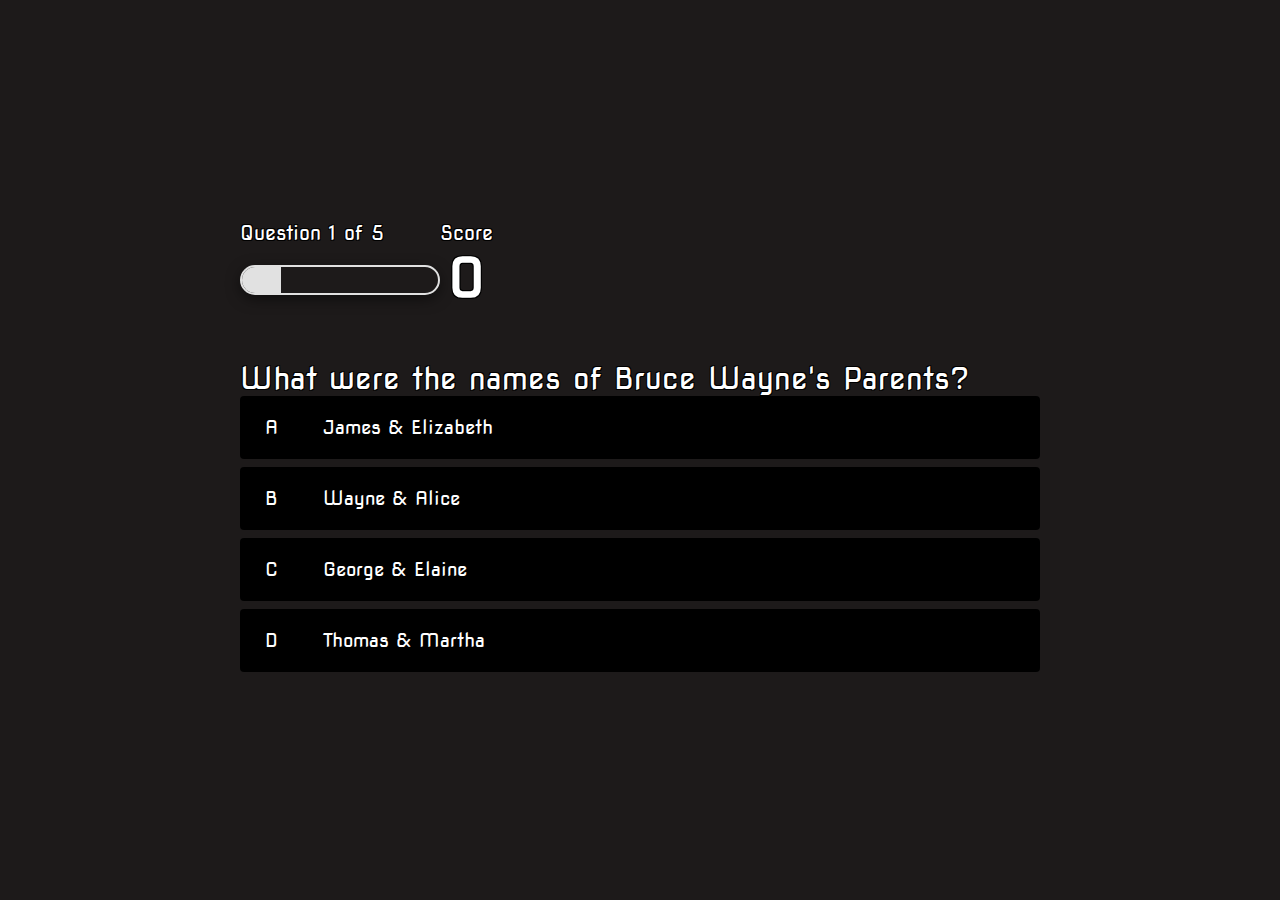
==== batman.html @ e82d9b58 "commit" ====
<!DOCTYPE html>
<html lang="en">

<head>
    <meta charset="UTF-8">
    <meta http-equiv="X-UA-Compatible" content="IE=edge">
    <meta name="viewport" content="width=device-width, initial-scale=1.0">
    <title>Quiz Page</title>
    <link rel="stylesheet" href="css/index.css">
    <link rel="stylesheet" href="css/batman.css">
</head>

<body>
    <div class="container">
        <div id="game" class="justify-center flex-column">
            <div id="hud">
                <div class="hud-item">
                    <p id="progressText" class="hud-prefex">
                        Question
                    </p>
                    <div id="progressBar">
                        <div id="progressBarFull"></div>
                    </div>
                </div>
                <div class="hud-item">
                    <p class="hud-prefix">
                        Score
                    </p>
                    <h1 class="hud-main-text" id="score">
                        0
                    </h1>
                </div>
            </div>
            <div id="question">
                <h1>What is the answer to this question?</h1>
            </div>
            <div class="choice-container">
                <p class="choice-prefix">A</p>
                <p class="choice-text" data-number="1">Choice</p>
            </div>
            <div class="choice-container">
                <p class="choice-prefix">B</p>
                <p class="choice-text" data-number="2">Choice</p>
            </div>
            <div class="choice-container">
                <p class="choice-prefix">C</p>
                <p class="choice-text" data-number="3">Choice</p>
            </div>
            <div class="choice-container">
                <p class="choice-prefix">D</p>
                <p class="choice-text" data-number="4">Choice</p>
            </div>
        </div>
    </div>
    <script src="js/batman.js"></script>
</body>

</html>
---- css/index.css ----
@import url('https://fonts.googleapis.com/css2?family=Nova+Square&display=swap');
:root {
    background-color: rgb(29, 26, 26);
}

* {
    box-sizing: border-box;
    margin: 0;
    padding: 0;
    font-size: 62.5%;
    font-family: 'Nova Square', cursive;
}

h1 {
    font-size: 5.4rem;
    color: #fff;
    margin-bottom: 5rem;
}

h2 {
    color: #fff;
    font-size: 4.2rem;
    margin-bottom: 4rem;
}

.container {
    width: 100vw;
    height: 100vh;
    display: flex;
    justify-content: center;
    align-items: center;
    max-width: 80rem;
    margin: 0 auto;
    padding: 2rem;
}

.flex-column {
    display: flex;
    flex-direction: column;
}

.flex-center {
    justify-content: center;
}

.justify-center {
    justify-content: center;
}

.text-center {
    text-align: center;
}

.hidden {
    display: none;
}

.btn {
    font-size: 2.4rem;
    padding: 2rem 0;
    width: 30rem;
    text-align: center;
    margin-bottom: 1rem;
    text-decoration: none;
    color: rgb(29, 26, 26);
    background: linear-gradient(90deg, rgb(18, 92, 255) 0%, rgb(0, 102, 255) 100%);
    border-radius: 4px;
}

.btn:hover {
    cursor: pointer;
    box-shadow: 0 0.4rem 1.4rem 0 rgba(8, 114, 244, 0.6);
    transition: transform 150ms;
    transform: scale(1.03);
}

.btn[disabled]:hover {
    cursor: not-allowed;
    box-shadow: none;
    transform: none;
}

#highscore-btn {
    background: linear-gradient(90deg, rgb(255, 247, 9) 0%, rgb(240, 221, 6) 100%);
}

#highscore-btn:hover {
    box-shadow: 0 0.4rem 1.4rem 0 rgba(255, 255, 0, 0.5);
}

.fa-crow {
    font-size: 2.5rem;
    margin-left: 1rem;
}


/*End Page CSS*/

.end-form-container {
    width: 100%;
    display: flex;
    flex-direction: column;
    align-items: center;
    max-width: 30rem;
}

input {
    margin-bottom: 1rem;
    width: 20rem;
    padding: 1.5rem;
    font-size: 1.8rem;
    border: none;
}

input::placeholder {
    color: #aaa;
}

#username {
    margin-bottom: 3rem;
    width: 100%;
    outline: none;
}

#end-text {
    font-size: 2.4rem;
    color: #fff;
    text-align: center;
}

#saveScoreBtn {
    border: none;
}

.fa-home {
    margin-left: 1rem;
    font-size: 2rem;
    color: rgb(28, 26, 26);
}
---- css/batman.css ----
body {
    color: #fff;
    text-shadow: -1px 1px 0 #000, 1px 1px 0 #000, 1px -1px 0 #000, -1px -1px 0 #000;
    background-image: url('https://images.alphacoders.com/144/thumb-1920-144563.jpg');
    background-repeat: no-repeat;
    background-size: cover;
}

.choice-container {
    display: flex;
    margin-bottom: 0.8rem;
    width: 100%;
    border-radius: 4px;
    background: linear-gradient(90deg, rgb(0, 0, 0) 0%, rgb(0, 0, 0) 100%);
    font-size: 3rem;
    min-width: 80rem;
}

.choice-container:hover {
    cursor: pointer;
    box-shadow: 0 0.4rem 1.4rem 0 rgba(41, 53, 40, 0.5);
    transform: scale(1.02);
    transform: transform 100ms;
}

.choice-prefix {
    padding: 2rem 2.5rem;
    color: white;
}

.choice-text {
    padding: 2rem;
    width: 100%;
}

.correct {
    background: linear-gradient(31deg, rgba(11, 223, 36) 0%, rgb(41, 232, 111) 100%);
}

.incorrect {
    background: linear-gradient(32deg, rgba(230, 29, 29, 1) 0%, rgb(224, 11, 11, 1) 100%);
}

#hud {
    display: flex;
}

.hud-prefix {
    text-align: center;
    font-size: 2rem;
}

.hud-main-text {
    text-align: center;
}

#question {
    font-size: 3rem;
}

#progressText {
    font-size: 2rem;
}

#progressBar {
    width: 20rem;
    height: 3rem;
    border: 0.2rem solid rgb(225, 225, 225);
    box-shadow: 0 0.4rem 1.4rem 0 rgba(0, 0, 0, 0.5);
    /* rgb(11, 223, 36); */
    margin-top: 2rem;
    border-radius: 50px;
    overflow: hidden;
}

#progressBarFull {
    height: 100%;
    background: rgb(225, 225, 225);
    width: 0%;
}

@media screen and (max-width: 768px) {
    .choice-container {
        min-width: 40rem;
    }
}
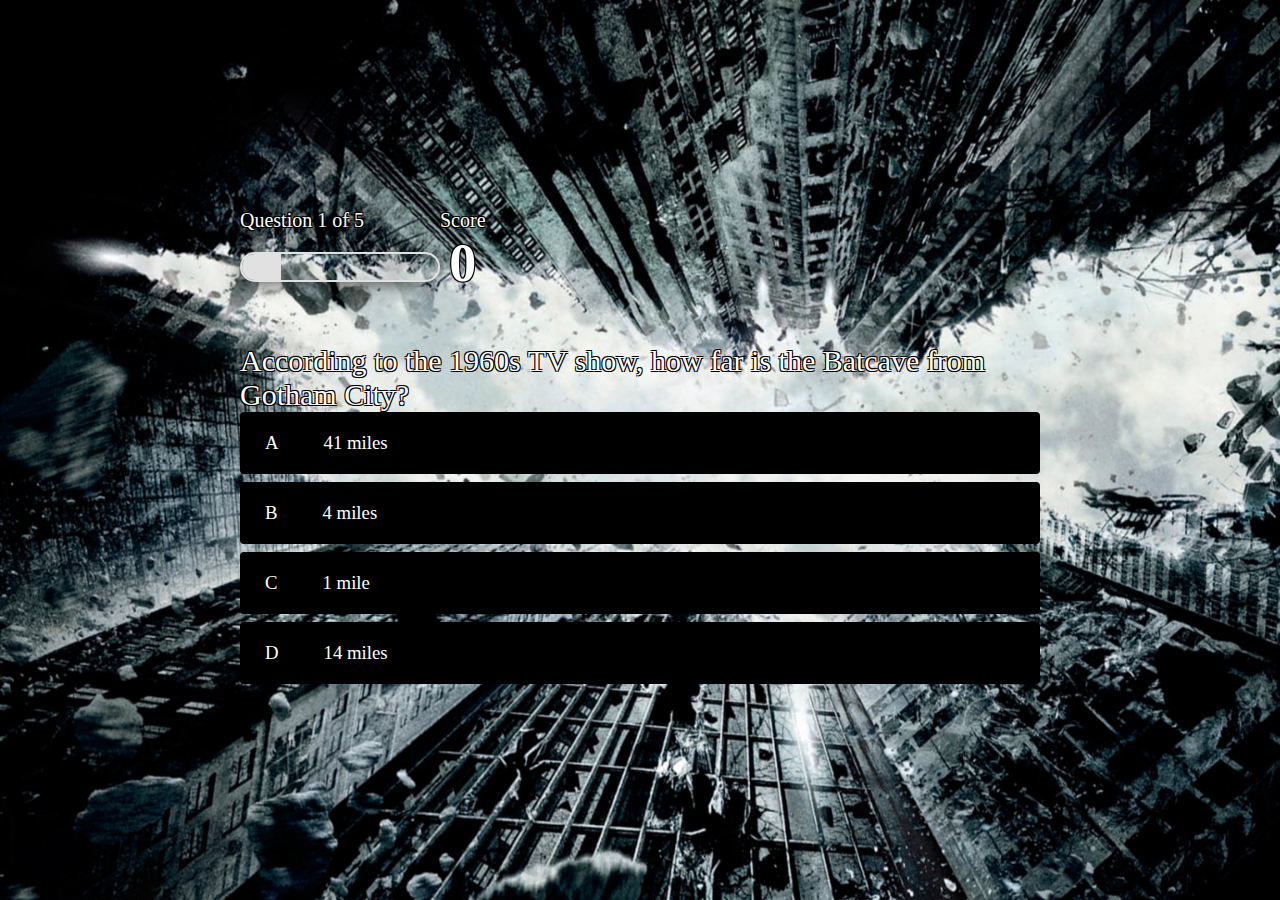
==== commit 7505d047: "commit" ====
--- a/batman.html
+++ b/batman.html
@@ -6,7 +6,6 @@
     <meta http-equiv="X-UA-Compatible" content="IE=edge">
     <meta name="viewport" content="width=device-width, initial-scale=1.0">
     <title>Quiz Page</title>
-    <link rel="stylesheet" href="css/index.css">
     <link rel="stylesheet" href="css/batman.css">
 </head>
 
--- a/css/batman.css
+++ b/css/batman.css
@@ -1,7 +1,7 @@
 body {
     color: #fff;
     text-shadow: -1px 1px 0 #000, 1px 1px 0 #000, 1px -1px 0 #000, -1px -1px 0 #000;
-    background-image: url('https://images.alphacoders.com/144/thumb-1920-144563.jpg');
+    background-image: url('../images/thumb-1920-144563.jpg');
     background-repeat: no-repeat;
     background-size: cover;
 }
@@ -83,4 +83,144 @@
     .choice-container {
         min-width: 40rem;
     }
+}
+
+* {
+    box-sizing: border-box;
+    margin: 0;
+    padding: 0;
+    font-size: 62.5%;
+    font-family: 'Nova Square', cursive;
+}
+
+h1 {
+    font-size: 5.4rem;
+    color: #fff;
+    margin-bottom: 5rem;
+}
+
+h2 {
+    color: #fff;
+    font-size: 4.2rem;
+    margin-bottom: 4rem;
+}
+
+.container {
+    width: 100vw;
+    height: 100vh;
+    display: flex;
+    justify-content: center;
+    align-items: center;
+    max-width: 80rem;
+    margin: 0 auto;
+    padding: 2rem;
+}
+
+.flex-column {
+    display: flex;
+    flex-direction: column;
+}
+
+.flex-center {
+    justify-content: center;
+}
+
+.justify-center {
+    justify-content: center;
+}
+
+.text-center {
+    text-align: center;
+}
+
+.hidden {
+    display: none;
+}
+
+.btn {
+    font-size: 2.4rem;
+    padding: 2rem 0;
+    width: 30rem;
+    text-align: center;
+    margin-bottom: 1rem;
+    text-decoration: none;
+    color: rgb(29, 26, 26);
+    background: linear-gradient(90deg, rgb(18, 92, 255) 0%, rgb(0, 102, 255) 100%);
+    border-radius: 4px;
+}
+
+.btn:hover {
+    cursor: pointer;
+    box-shadow: 0 0.4rem 1.4rem 0 rgba(8, 114, 244, 0.6);
+    transition: transform 150ms;
+    transform: scale(1.03);
+}
+
+.btn[disabled]:hover {
+    cursor: not-allowed;
+    box-shadow: none;
+    transform: none;
+}
+
+.play {
+    color: #fff;
+}
+
+#highscore-btn {
+    color: #fff;
+    background: linear-gradient(90deg, rgb(255, 247, 9) 0%, rgb(240, 221, 6) 100%);
+}
+
+#highscore-btn:hover {
+    box-shadow: 0 0.4rem 1.4rem 0 rgba(255, 255, 0, 0.5);
+}
+
+.fa-crown {
+    font-size: 2.5rem;
+    margin-left: 1rem;
+}
+
+
+/*End Page CSS*/
+
+.end-form-container {
+    width: 100%;
+    display: flex;
+    flex-direction: column;
+    align-items: center;
+    max-width: 30rem;
+}
+
+input {
+    margin-bottom: 1rem;
+    width: 20rem;
+    padding: 1.5rem;
+    font-size: 1.8rem;
+    border: none;
+}
+
+input::placeholder {
+    color: #aaa;
+}
+
+#username {
+    margin-bottom: 3rem;
+    width: 100%;
+    outline: none;
+}
+
+#end-text {
+    font-size: 2.4rem;
+    color: #fff;
+    text-align: center;
+}
+
+#saveScoreBtn {
+    border: none;
+}
+
+.fa-home {
+    margin-left: 1rem;
+    font-size: 2rem;
+    color: rgb(28, 26, 26);
 }